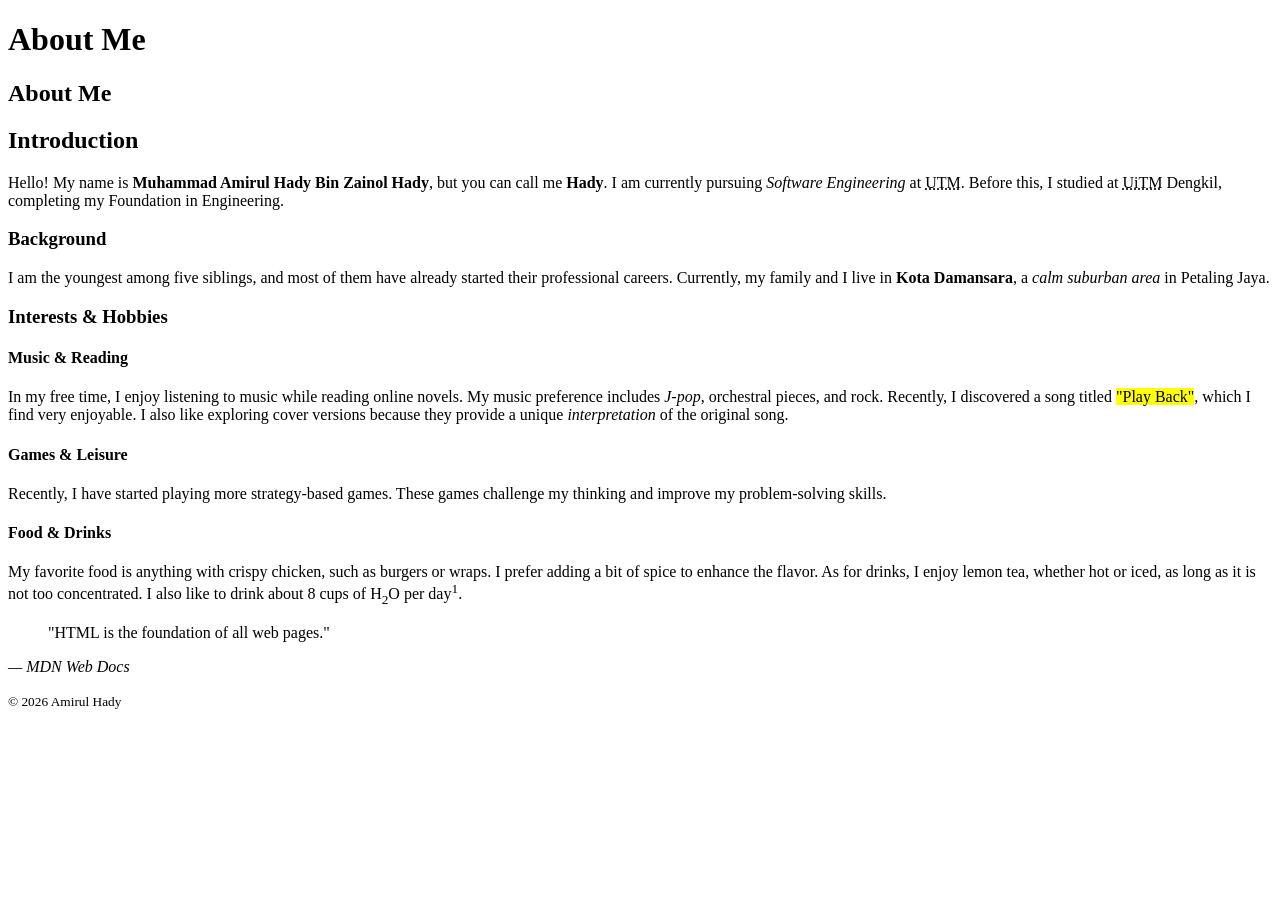
==== about.html @ 3e93d84f "Completed Task 2: About.html" ====
<!DOCTYPE html>
<html lang="en">
<head>
    <meta charset="UTF-8">
    <meta name="description" content="About Amirul Hady">
    <title>About | Amirul Hady</title>
</head>

<body>

<header><h1>About Me</h1></header>

<section id="about">

    <h2>About Me</h2>

    <h2>Introduction</h2>
    <p>
        Hello! My name is <strong>Muhammad Amirul Hady Bin Zainol Hady</strong>, but you can call me <b>Hady</b>. 
        I am currently pursuing <em>Software Engineering</em> at <abbr title="Universiti Teknologi Malaysia">UTM</abbr>. 
        Before this, I studied at <abbr title="Universiti Teknologi MARA">UiTM</abbr> Dengkil, completing my Foundation in Engineering.
    </p>

    <!-- 
    Difference:
    <strong> and <em> are semantic elements — they convey meaning and importance to browsers and screen readers.
    <b> and <i> are purely visual — they only change appearance without adding meaning.
    -->

    <h3>Background</h3>
    <p>
        I am the youngest among five siblings, and most of them have already started their professional careers. 
        Currently, my family and I live in <strong>Kota Damansara</strong>, a <i>calm suburban area</i> in Petaling Jaya.
    </p>

    <h3>Interests & Hobbies</h3>

    <h4>Music & Reading</h4>
    <p>
        In my free time, I enjoy listening to music while reading online novels. My music preference includes 
        <em>J-pop</em>, orchestral pieces, and rock. Recently, I discovered a song titled 
        <mark>"Play Back"</mark>, which I find very enjoyable. 
        I also like exploring cover versions because they provide a unique <dfn>interpretation</dfn> of the original song.
    </p>

    <h4>Games & Leisure</h4>
    <p>
        Recently, I have started playing more strategy-based games. These games challenge my thinking and improve 
        my problem-solving skills.
    </p>

    <h4>Food & Drinks</h4>
    <p>
        My favorite food is anything with crispy chicken, such as burgers or wraps. I prefer adding a bit of spice 
        to enhance the flavor. As for drinks, I enjoy lemon tea, whether hot or iced, as long as it is not too concentrated.
        I also like to drink about 8 cups of H<sub>2</sub>O per day<sup>1</sup>.
    </p>

    <blockquote cite="https://developer.mozilla.org">
                "HTML is the foundation of all web pages."
    </blockquote>
    <p><cite>— MDN Web Docs</cite></p>
    <small>© 2026 Amirul Hady</small>
</section>

</body>
</html>
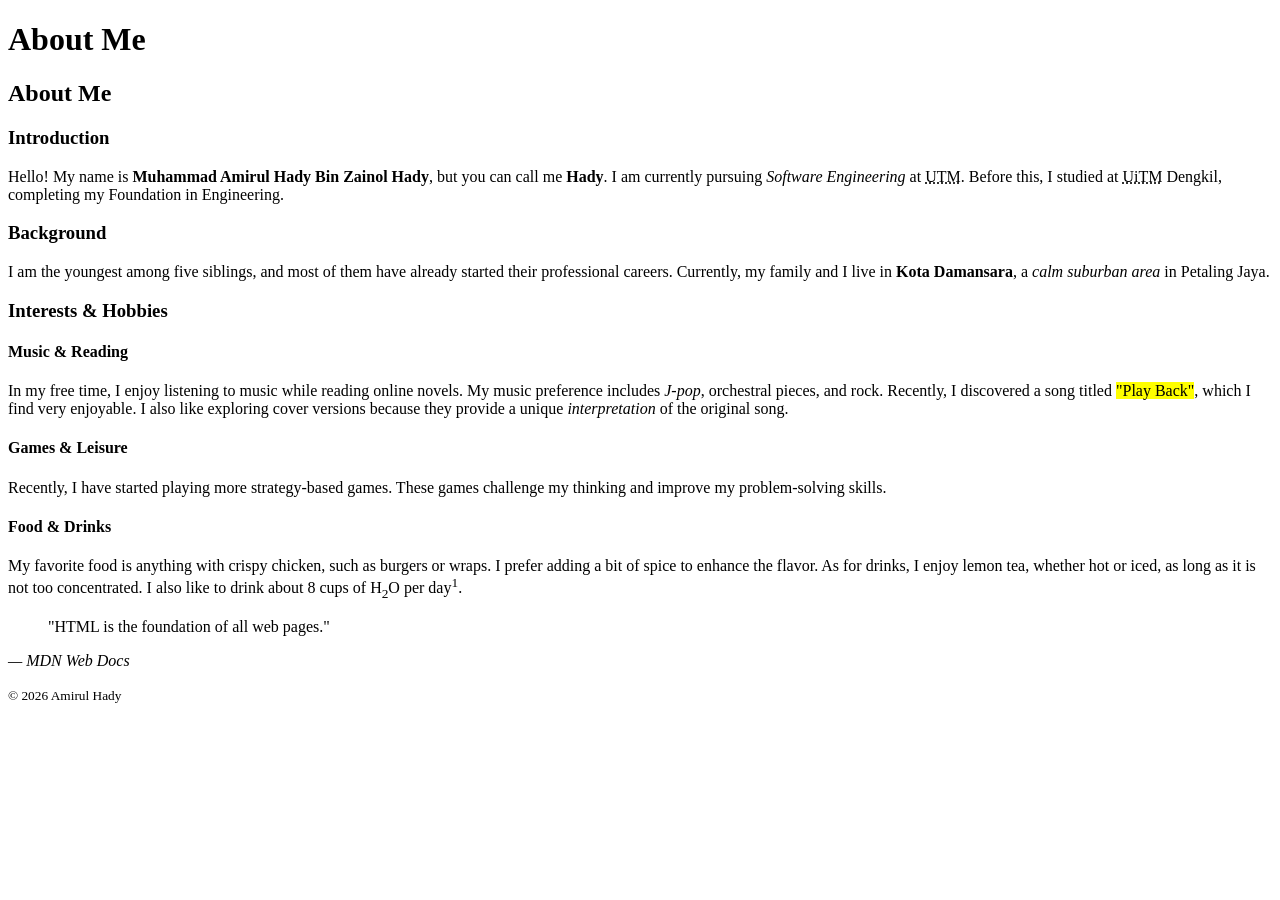
==== commit 7c92cab2: "Fix header and added navigation tab at skills.html" ====
--- a/about.html
+++ b/about.html
@@ -14,7 +14,7 @@
 
     <h2>About Me</h2>
 
-    <h2>Introduction</h2>
+    <h3>Introduction</h3>
     <p>
         Hello! My name is <strong>Muhammad Amirul Hady Bin Zainol Hady</strong>, but you can call me <b>Hady</b>. 
         I am currently pursuing <em>Software Engineering</em> at <abbr title="Universiti Teknologi Malaysia">UTM</abbr>. 
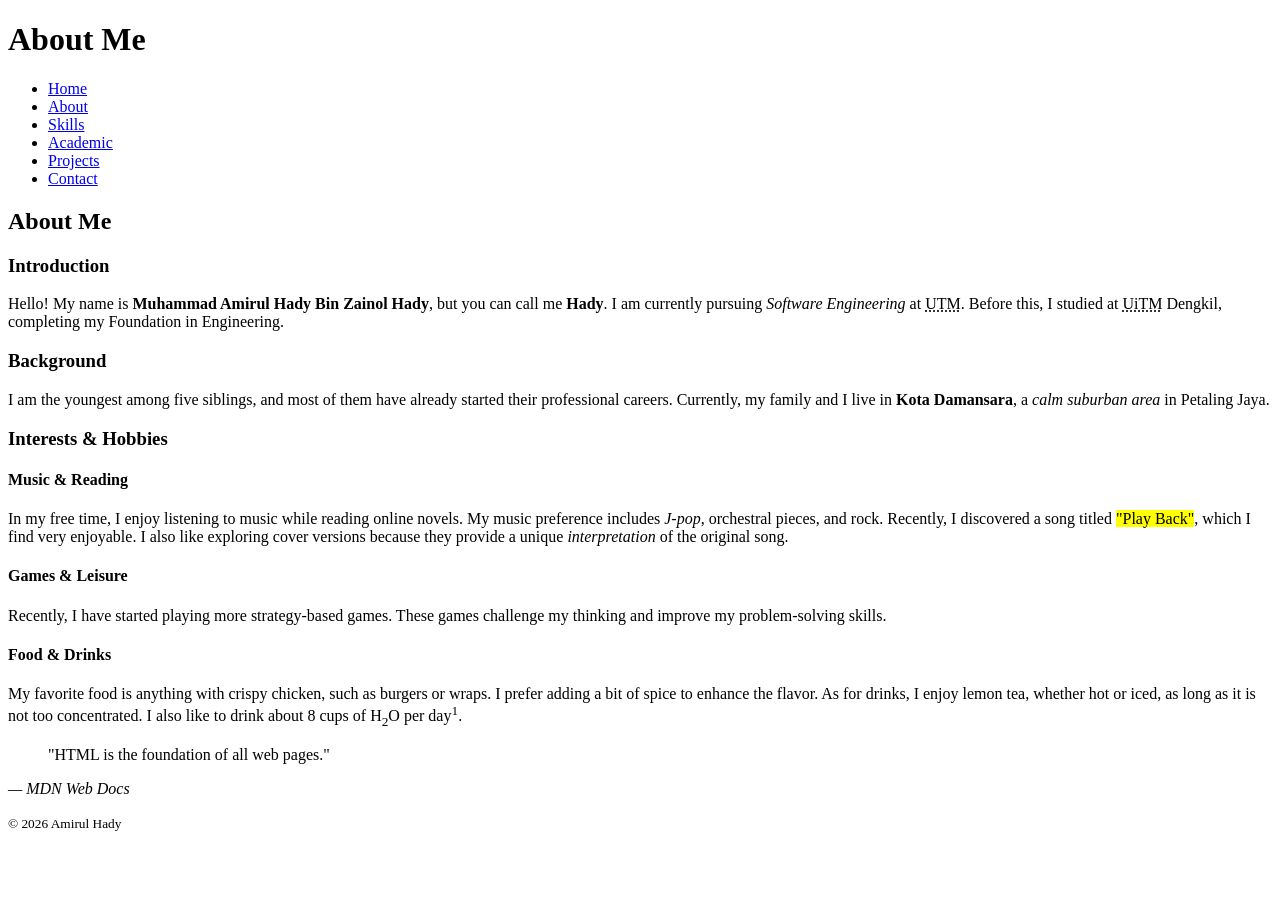
==== commit 3d1826ba: "Added all navigation to all html files" ====
--- a/about.html
+++ b/about.html
@@ -9,6 +9,17 @@
 <body>
 
 <header><h1>About Me</h1></header>
+
+<nav>
+    <ul>
+        <li><a href="index.html">Home</a></li>
+        <li><a href="about.html">About</a></li>
+        <li><a href="skills.html">Skills</a></li>
+        <li><a href="academic.html">Academic</a></li>
+        <li><a href="projects.html">Projects</a></li>
+        <li><a href="contact.html">Contact</a></li>
+    </ul>
+</nav>
 
 <section id="about">
 
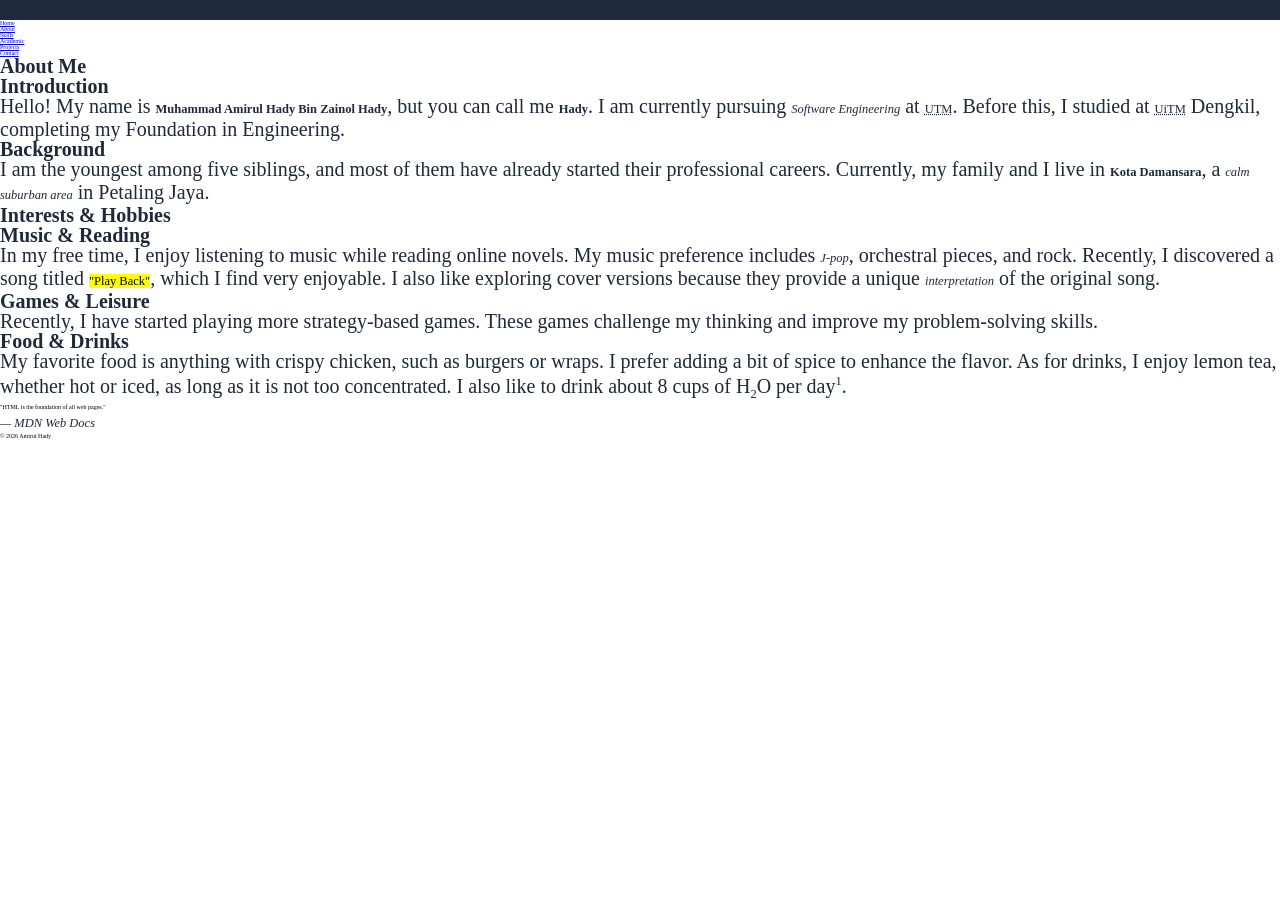
==== commit fd837058: "Complete Task 1B: Style.css file made and inserted <link rel="stylesheet" href="style.css"> to all h" ====
--- a/about.html
+++ b/about.html
@@ -4,6 +4,7 @@
     <meta charset="UTF-8">
     <meta name="description" content="About Amirul Hady">
     <title>About | Amirul Hady</title>
+    <link rel="stylesheet" href="style.css">
 </head>
 
 <body>
--- a/style.css
+++ b/style.css
@@ -0,0 +1,37 @@
+@import url('https://fonts.googleapis.com/css2?family=Lora&family=Playfair+Display&display=swap');
+
+/* ROOT VARIABLES */
+:root {
+    --color-primary: #1e293b;
+    --color-secondary: #334155;
+    --color-accent: #3b82f6;
+    --color-accent2: #f59e0b;
+    --color-light: #f8fafc;
+    --color-gray: #64748b;
+    --color-dark: #0f172a;
+    --font-body: 'Poppins', sans-serif;
+    --font-heading: 'Poppins', sans-serif;
+    --space-sm: 0.5rem;
+    --space-md: 1.5rem;
+    --space-lg: 3rem;
+}
+
+*,
+*::before,
+*::after {
+    box-sizing: border-box;
+    margin: 0;
+    padding: 0;
+    font-size: 62.5%;
+}
+
+h1, h2, h3, h4, p {
+    font-size: 2rem;
+    line-height: 2rem;
+    color: #1e293b;
+}
+
+header {
+    font-family: var(--font-heading);
+    background: var(--color-primary);
+}
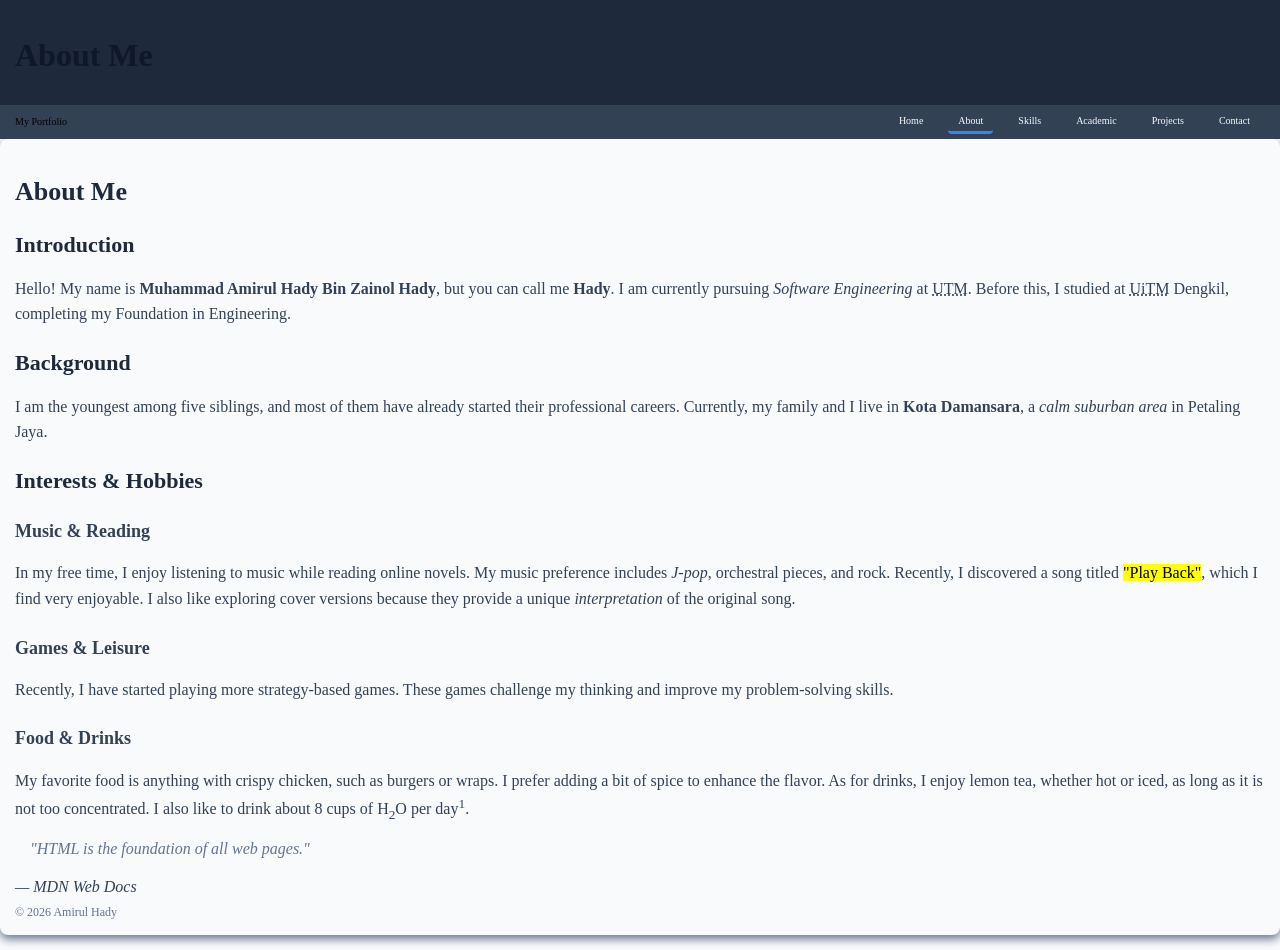
==== commit f1fa79d3: "Completed Task 3B" ====
--- a/about.html
+++ b/about.html
@@ -9,12 +9,15 @@
 
 <body>
 
-<header><h1>About Me</h1></header>
+<header>
+    <h1>About Me</h1>
+</header>
 
 <nav>
-    <ul>
+    <div class="logo">My Portfolio</div>
+    <ul class="nav-links">
         <li><a href="index.html">Home</a></li>
-        <li><a href="about.html">About</a></li>
+        <li><a href="about.html" class="active">About</a></li>
         <li><a href="skills.html">Skills</a></li>
         <li><a href="academic.html">Academic</a></li>
         <li><a href="projects.html">Projects</a></li>
--- a/style.css
+++ b/style.css
@@ -1,6 +1,7 @@
 @import url('https://fonts.googleapis.com/css2?family=Lora&family=Playfair+Display&display=swap');
 
-/* ROOT VARIABLES */
+
+/*TASK 1*/
 :root {
     --color-primary: #1e293b;
     --color-secondary: #334155;
@@ -9,29 +10,213 @@
     --color-light: #f8fafc;
     --color-gray: #64748b;
     --color-dark: #0f172a;
-    --font-body: 'Poppins', sans-serif;
-    --font-heading: 'Poppins', sans-serif;
+    --font-body: 'Lora', serif;;
+    --font-heading: 'Playfair Display', serif;
     --space-sm: 0.5rem;
     --space-md: 1.5rem;
     --space-lg: 3rem;
+}
+
+html {
+    font-size: 62.5%;
+}
+
+body {
+    margin: 0;
+    padding: 0;
+    font-family: var(--font-body);
+    background-color: var(--color-light);
+
 }
 
 *,
 *::before,
 *::after {
     box-sizing: border-box;
+}
+
+/*TASK 2*/
+h1 { 
+    font-size: 3.2rem; 
+    line-height: 1.2; 
+    color: var(--color-dark);
+    margin-bottom: var(--space-md);
+}
+
+h2 { 
+    font-size: 2.6rem; 
+    line-height: 1.3; 
+    color: var(--color-primary);
+    margin-bottom: var(--space-md);
+}
+
+h3 { 
+    font-size: 2.2rem; 
+    line-height: 1.3; 
+    color: var(--color-primary);
+    margin-bottom: var(--space-sm);
+}
+
+h4 { 
+    font-size: 1.8rem; 
+    line-height: 1.4; 
+    color: var(--color-secondary);
+    margin-bottom: var(--space-sm);
+}
+
+p {
+    font-size: 1.6rem;
+    line-height: 1.6;
+    color: var(--color-secondary);
+    margin-bottom: var(--space-sm);
+}
+
+small { 
+    font-size: 1.2rem; 
+    color: var(--color-gray);
+}
+
+blockquote {
+    font-size: 1.6rem;
+    font-style: italic;
+    color: var(--color-gray);
+    padding-left: var(--space-md);
+    margin: var(--space-md) 0;
+}
+
+code {
+    font-family: monospace;
+    background-color: var(--color-gray);
+    color: var(--color-light);
+    padding: 0.2rem 0.4rem;
+    border-radius: 4px;
+    font-size: 1.4rem;
+}
+
+caption {
+    font-size: 1.6rem;
+    margin-bottom: var(--space-sm);
+    color: var(--color-primary);
+}
+
+header {
+    background-color: var(--color-primary);
+    color: var(--color-light);
+    padding: var(--space-md);
+}
+
+nav {
+    background-color: var(--color-secondary);
+    padding: var(--space-sm);
+}
+
+main {
+    padding: var(--space-md);
+}
+
+footer {
+    background-color: var(--color-dark);
+    color: var(--color-light);
+    padding: var(--space-md);
+    margin-top: var(--space-lg);
+}
+
+nav a:link {
+    color: var(--color-light);
+    text-decoration: none;
+    padding: 0.5rem 1rem;
+    border-radius: 4px;
+    margin-right: 0.5rem;
+    display: inline-block;
+}
+
+nav a:visited {
+    color: var(--color-gray);
+}
+
+nav a:hover {
+    color: var(--color-primary);
+    background-color: var(--color-light);
+}
+
+nav a:active {
+    color: var(--color-accent2);
+}
+
+section {
+    background-color: var(--color-light);
+    padding: var(--space-md);
+    margin-bottom: var(--space-md);
+    border-radius: 8px;
+    box-shadow: 0 4px 10px var(--color-gray);
+}
+
+button {
+    padding: 0.8rem 1.6rem;
+    margin: 0.5rem;
+    border-radius: 6px;
+    border: none;
+    background-color: var(--color-accent);
+    color: var(--color-light);
+}
+
+/*TASK 3*/
+nav {
+    display: flex;
+    justify-content: space-between; /* Site name/logo left, links right */
+    align-items: center;
+    /* Apply position: sticky */
+    position: sticky;
+    top: 0;
+    z-index: 1000;
+    background-color: var(--color-secondary);
+    padding: var(--space-sm) var(--space-md);
+}
+
+nav ul.nav-links {
+    display: flex;        /* This stops the links from stacking */
+    flex-wrap: wrap;     /* Requirement: wrap naturally on narrow screens */
+    gap: 1rem;           /* Requirement: use gap */
     margin: 0;
     padding: 0;
-    font-size: 62.5%;
-}
-
-h1, h2, h3, h4, p {
-    font-size: 2rem;
-    line-height: 2rem;
-    color: #1e293b;
+    list-style: none;    /* Removes bullet points */
+}
+
+nav ul.nav-links li a {
+    text-decoration: none;
+    color: var(--color-light);
+    padding: 0.5rem 1rem;
+    border-radius: 4px;
+    /* Requirement: transition color and background-color */
+    transition: color 0.2s, background-color 0.2s;
+}
+
+nav ul.nav-links li a:hover {
+    /* Requirement: hover must change both */
+    color: var(--color-primary);
+    background-color: var(--color-light);
+}
+
+nav ul.nav-links li a.active {
+    border-bottom: 3px solid var(--color-accent);
 }
 
 header {
-    font-family: var(--font-heading);
-    background: var(--color-primary);
+    display: flex;
+    align-items: center; /* Requirement: align-items center */
+    justify-content: space-between;
+    background-color: var(--color-primary);
+    padding: var(--space-md);
+    color: var(--color-light);
+}
+
+header .text {
+    flex: 1; 
+}
+
+header .image img {
+    width: 200px;
+    height: 200px;
+    object-fit: cover;
+    border-radius: 50%;
 }
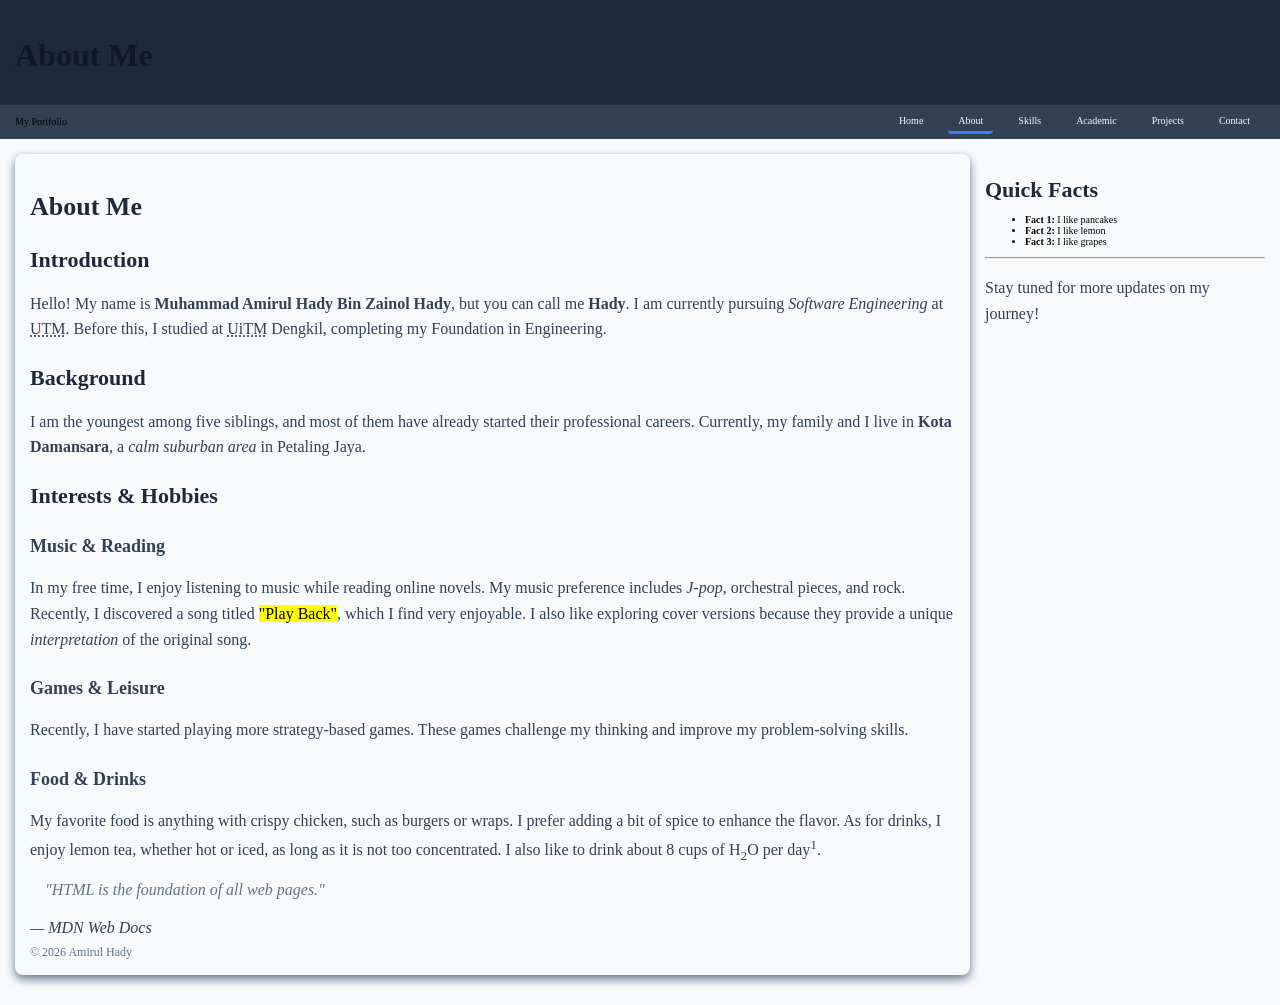
==== commit 896cc69e: "Completed Task 4B" ====
--- a/about.html
+++ b/about.html
@@ -24,6 +24,8 @@
         <li><a href="contact.html">Contact</a></li>
     </ul>
 </nav>
+
+<main class="grid-container-sidebar">
 
 <section id="about">
 
@@ -78,5 +80,18 @@
     <small>© 2026 Amirul Hady</small>
 </section>
 
+<aside class="sidebar">
+    <h3>Quick Facts</h3>
+    <ul>
+        <li><strong>Fact 1:</strong> I like pancakes</li>
+        <li><strong>Fact 2:</strong> I like lemon</li>
+        <li><strong>Fact 3:</strong> I like grapes</li>
+    </ul>
+    <hr>
+    <p>Stay tuned for more updates on my journey!</p>
+</aside>
+
+</main>
+
 </body>
 </html>
--- a/style.css
+++ b/style.css
@@ -219,4 +219,48 @@
     height: 200px;
     object-fit: cover;
     border-radius: 50%;
+}
+
+/* --- TASK 4 START --- */
+
+/* 1. RESPONSIVE CARD GRID (index.html) */
+.page-cards {
+    display: grid;
+    /* Requirement: auto-fit and minmax so cards wrap automatically */
+    grid-template-columns: repeat(auto-fit, minmax(260px, 1fr));
+    /* Requirement: at least 1.5rem gap */
+    gap: 2rem; 
+    /* Requirement: match heights visually */
+    grid-template-rows: auto; 
+    align-items: stretch;
+    margin-bottom: var(--space-lg);
+}
+
+/* 2. CARD STYLING & HOVER EFFECT */
+.card {
+    background-color: white;
+    padding: var(--space-md);
+    border-radius: 8px;
+    box-shadow: 0 2px 5px rgba(0,0,0,0.1);
+    /* Requirement: transition for transform */
+    transition: transform 0.2s;
+}
+
+/* Requirement: Lift effect on hover */
+.card:hover {
+    transform: translateY(-4px);
+}
+
+/* 3. GRID SPANNING */
+/* Requirement: make at least one element span the full width (e.g., a featured card) */
+.featured-card {
+    grid-column: span 2;
+}
+
+/* 4. TWO-COLUMN SIDEBAR LAYOUT (about.html or skills.html) */
+/* Apply this class to the <main> or a container wrapper */
+.grid-container-sidebar {
+    display: grid;
+    grid-template-columns: 1fr 280px; /* Requirement */
+    gap: 1.5rem; /* Requirement */
 }
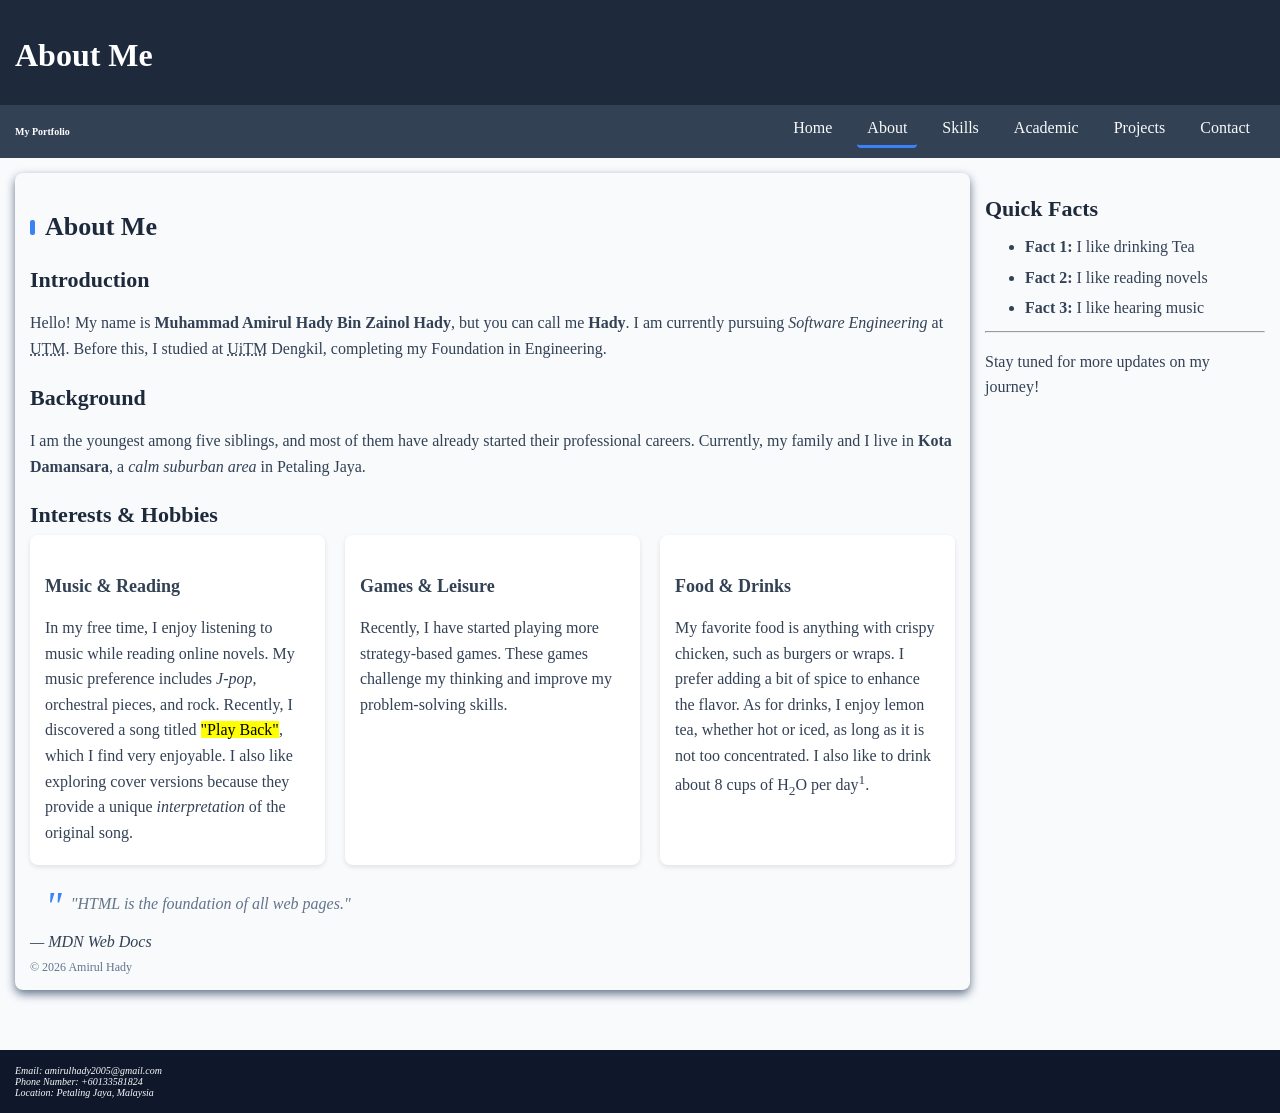
==== commit 23f51d33: "Add a few design for all html pages" ====
--- a/about.html
+++ b/about.html
@@ -5,6 +5,7 @@
     <meta name="description" content="About Amirul Hady">
     <title>About | Amirul Hady</title>
     <link rel="stylesheet" href="style.css">
+    <meta name="viewport" content="width=device-width, initial-scale=1.0">
 </head>
 
 <body>
@@ -52,26 +53,34 @@
 
     <h3>Interests & Hobbies</h3>
 
-    <h4>Music & Reading</h4>
-    <p>
-        In my free time, I enjoy listening to music while reading online novels. My music preference includes 
-        <em>J-pop</em>, orchestral pieces, and rock. Recently, I discovered a song titled 
-        <mark>"Play Back"</mark>, which I find very enjoyable. 
-        I also like exploring cover versions because they provide a unique <dfn>interpretation</dfn> of the original song.
-    </p>
+    <div class="page-cards">
+        <div class="card">
+        <h4>Music & Reading</h4>
+        <p>
+            In my free time, I enjoy listening to music while reading online novels. My music preference includes 
+            <em>J-pop</em>, orchestral pieces, and rock. Recently, I discovered a song titled 
+            <mark>"Play Back"</mark>, which I find very enjoyable. 
+            I also like exploring cover versions because they provide a unique <dfn>interpretation</dfn> of the original song.
+        </p>
+        </div>
 
-    <h4>Games & Leisure</h4>
-    <p>
-        Recently, I have started playing more strategy-based games. These games challenge my thinking and improve 
-        my problem-solving skills.
-    </p>
+        <div class="card">
+        <h4>Games & Leisure</h4>
+        <p>
+            Recently, I have started playing more strategy-based games. These games challenge my thinking and improve 
+            my problem-solving skills.
+        </p>
+        </div>
 
-    <h4>Food & Drinks</h4>
-    <p>
-        My favorite food is anything with crispy chicken, such as burgers or wraps. I prefer adding a bit of spice 
-        to enhance the flavor. As for drinks, I enjoy lemon tea, whether hot or iced, as long as it is not too concentrated.
-        I also like to drink about 8 cups of H<sub>2</sub>O per day<sup>1</sup>.
-    </p>
+        <div class="card">
+        <h4>Food & Drinks</h4>
+        <p>
+            My favorite food is anything with crispy chicken, such as burgers or wraps. I prefer adding a bit of spice 
+            to enhance the flavor. As for drinks, I enjoy lemon tea, whether hot or iced, as long as it is not too concentrated.
+            I also like to drink about 8 cups of H<sub>2</sub>O per day<sup>1</sup>.
+        </p>
+        </div>
+    </div>
 
     <blockquote cite="https://developer.mozilla.org">
                 "HTML is the foundation of all web pages."
@@ -83,9 +92,9 @@
 <aside class="sidebar">
     <h3>Quick Facts</h3>
     <ul>
-        <li><strong>Fact 1:</strong> I like pancakes</li>
-        <li><strong>Fact 2:</strong> I like lemon</li>
-        <li><strong>Fact 3:</strong> I like grapes</li>
+        <li><strong>Fact 1:</strong> I like drinking Tea</li>
+        <li><strong>Fact 2:</strong> I like reading novels</li>
+        <li><strong>Fact 3:</strong> I like hearing music</li>
     </ul>
     <hr>
     <p>Stay tuned for more updates on my journey!</p>
@@ -93,5 +102,13 @@
 
 </main>
 
+<footer>
+    <address>
+        Email: amirulhady2005@gmail.com<br>
+        Phone Number: +60133581824<br>
+        Location: Petaling Jaya, Malaysia
+    </address>
+</footer>
+
 </body>
 </html>
--- a/style.css
+++ b/style.css
@@ -1,5 +1,12 @@
 @import url('https://fonts.googleapis.com/css2?family=Lora&family=Playfair+Display&display=swap');
 
+/* TASK 5 */
+/* ============================================
+BREAKPOINTS
+mobile-first base: 320px and up (default)
+tablet: @media (min-width: 600px)
+desktop: @media (min-width: 1024px)
+============================================ */
 
 /*TASK 1*/
 :root {
@@ -35,11 +42,20 @@
     box-sizing: border-box;
 }
 
+/* TASK 5 */
+img {
+    margin-left: auto;
+    margin-right: auto;
+    max-width: 100%;
+    height: auto;
+    display: block;
+}
+
 /*TASK 2*/
 h1 { 
     font-size: 3.2rem; 
     line-height: 1.2; 
-    color: var(--color-dark);
+    color: #ffffff;
     margin-bottom: var(--space-md);
 }
 
@@ -101,7 +117,7 @@
 
 header {
     background-color: var(--color-primary);
-    color: var(--color-light);
+    color: #ffffff;
     padding: var(--space-md);
 }
 
@@ -160,9 +176,12 @@
     color: var(--color-light);
 }
 
+
+
 /*TASK 3*/
 nav {
     display: flex;
+    flex-direction: column;
     justify-content: space-between; /* Site name/logo left, links right */
     align-items: center;
     /* Apply position: sticky */
@@ -175,6 +194,7 @@
 
 nav ul.nav-links {
     display: flex;        /* This stops the links from stacking */
+    flex-direction: column;
     flex-wrap: wrap;     /* Requirement: wrap naturally on narrow screens */
     gap: 1rem;           /* Requirement: use gap */
     margin: 0;
@@ -203,6 +223,7 @@
 
 header {
     display: flex;
+    flex-direction: column;
     align-items: center; /* Requirement: align-items center */
     justify-content: space-between;
     background-color: var(--color-primary);
@@ -221,46 +242,273 @@
     border-radius: 50%;
 }
 
-/* --- TASK 4 START --- */
-
-/* 1. RESPONSIVE CARD GRID (index.html) */
+/*TASK 4*/
+
+/*RESPONSIVE CARD GRID*/
 .page-cards {
-    display: grid;
-    /* Requirement: auto-fit and minmax so cards wrap automatically */
-    grid-template-columns: repeat(auto-fit, minmax(260px, 1fr));
-    /* Requirement: at least 1.5rem gap */
+    display: grid; 
+    grid-template-columns: repeat(auto-fit, minmax(260px, 1fr)); /* auto-fit and minmax so cards wrap automatically */
     gap: 2rem; 
-    /* Requirement: match heights visually */
-    grid-template-rows: auto; 
+    grid-template-rows: auto;     /* match heights visually */
     align-items: stretch;
     margin-bottom: var(--space-lg);
 }
 
-/* 2. CARD STYLING & HOVER EFFECT */
+/*CARD STYLING & HOVER EFFECT*/
 .card {
     background-color: white;
     padding: var(--space-md);
     border-radius: 8px;
-    box-shadow: 0 2px 5px rgba(0,0,0,0.1);
-    /* Requirement: transition for transform */
+    box-shadow: 0 2px 5px rgba(0,0,0,0.1);/
     transition: transform 0.2s;
 }
 
-/* Requirement: Lift effect on hover */
 .card:hover {
     transform: translateY(-4px);
 }
 
-/* 3. GRID SPANNING */
-/* Requirement: make at least one element span the full width (e.g., a featured card) */
 .featured-card {
     grid-column: span 2;
 }
 
-/* 4. TWO-COLUMN SIDEBAR LAYOUT (about.html or skills.html) */
-/* Apply this class to the <main> or a container wrapper */
 .grid-container-sidebar {
     display: grid;
-    grid-template-columns: 1fr 280px; /* Requirement */
-    gap: 1.5rem; /* Requirement */
+    grid-template-columns: 1fr; 
+    gap: 1.5rem; 
+}
+
+/*TASK 5*/
+/*TABLET ENHANCEMENTS*/
+@media (min-width: 600px) {
+    header {
+        flex-direction: row; /* Unlocks side-by-side header */
+        text-align: left;
+    }
+
+    .page-cards {
+        grid-template-columns: repeat(2, 1fr);
+    }
+}
+
+/*DESKTOP ENHANCEMENTS*/
+@media (min-width: 1024px) {
+    nav {
+        flex-direction: row; /* Unlocks horizontal nav bar */
+        justify-content: space-between;
+    }
+
+    nav ul.nav-links {
+        flex-direction: row; /* Unlocks horizontal link list */
+        justify-content: space-between;
+    }
+
+    .page-cards {
+        grid-template-columns: repeat(3, 1fr);
+        display: grid;
+        gap: 2rem;
+    }
+
+    .featured-card {
+        grid-column: span 1; 
+    }
+
+    .grid-container-sidebar {
+        grid-template-columns: 1fr 280px; 
+    }
+}
+
+/*TASK 6*/
+/*FORM STYLES*/
+form {
+    max-width: 600px;
+    margin: 0 auto;
+    display: flex;
+    flex-direction: column;
+    gap: var(--space-md);
+}
+
+input, textarea, select {
+    padding: 1.2rem;
+    border: 2px solid var(--color-gray);
+    border-radius: 6px;
+    font-family: var(--font-body);
+    font-size: 1.6rem;
+    width: 100%;
+    transition: border-color 0.3s, box-shadow 0.3s;
+}
+
+input:focus, textarea:focus, select:focus {
+    outline: none;
+    border-color: var(--color-accent);
+    box-shadow: 0 0 8px var(--color-accent);
+}
+
+button[type="submit"] {
+    background-color: var(--color-accent);
+    color: var(--color-light);
+    padding: 1.2rem 2.4rem;
+    border: none;
+    border-radius: 6px;
+    cursor: pointer;
+    font-weight: bold;
+    transition: background-color 0.3s ease; /* transition on hover */
+}
+
+button[type="submit"]:hover {
+    background-color: var(--color-primary);
+}
+
+button[type="submit"]:active {
+    transform: scale(0.97); 
+}
+
+
+/*PSEUDO-ELEMENTS*/
+section h2::before {
+    content: "";
+    display: inline-block;
+    width: 5px;
+    height: 1.5rem;
+    background-color: var(--color-accent);
+    margin-right: 1rem;
+    border-radius: 2px;
+}
+
+blockquote::before {
+    content: '"'; 
+    font-family: var(--font-heading);
+    font-size: 4rem;
+    color: var(--color-accent);
+    line-height: 0;
+    vertical-align: middle;
+    margin-right: 0.5rem;
+}
+
+tbody tr:nth-child(even) {
+    background-color: #e2e8f0;
+}
+
+tbody tr:nth-child(odd) {
+    background-color: var(--color-light);
+}
+
+/*PSEUDO-CLASSES*/
+.contact-list li {
+    border-top: 1px solid var(--color-gray);
+    padding: 0.5rem 0;
+    list-style: none;
+}
+
+.contact-list li:first-child {
+    border-top: none;
+}
+
+.contact-list li:last-child {
+    border-bottom: none;
+    margin-bottom: 0;
+}
+
+/*extra*/
+  .center-table {
+    margin-left: auto;
+    margin-right: auto;
+    width: 80%; /* Ensure width is less than 100% */
+  }
+
+  table, th, td {
+    border: 1px solid black;
+    border-collapse: collapse; /* For a cleaner look */
+    padding: 10px;
+  }
+
+  li {
+    font-size: 1.6rem;
+    line-height: 1.6;
+    color: var(--color-secondary);
+    margin-bottom: var(--space-sm);
+  }
+
+  dt {
+  font-size: 1.6rem;
+  padding-bottom: 5px;
+  }
+
+  dl {
+  font-size: 1.6rem;
+  padding-bottom: 5px;
+  }
+
+  .Container {
+    background-color: lightblue;
+    border: 1px solid black;
+    padding: 15px; 
+    margin-bottom: 10px;
+  }
+
+.card_p {
+    background-color: white;
+    padding: var(--space-md);
+    border-radius: 8px;
+    box-shadow: 0 4px 10px rgba(0,0,0,0.1);
+    transition: transform 0.3s ease, box-shadow 0.3s ease;
+    display: flex;
+    flex-direction: column;
+}
+
+.card_p:hover {
+    transform: translateY(-5px);
+    box-shadow: 0 8px 15px var(--color-gray);
+}
+
+.featured-card {
+    border: 2px solid var(--color-accent);
+    background-color: #f0f7ff; 
+}
+
+.featured-card .profile-feature-img {
+    height: 350px;
+    width: 100%;
+    object-fit: cover;
+    border-radius: 8px;
+}
+
+.featured-card h3 {
+    font-size: 2.8rem;
+    color: var(--color-dark);
+    margin-top: var(--space-md);
+}
+
+.card_p img {
+    width: 100%;
+    height: 180px;
+    object-fit: cover;
+    border-radius: 4px;
+}
+
+.placeholder-box {
+    height: 180px;
+    background-color: var(--color-gray);
+    border-radius: 8px;
+    display: flex;
+    align-items: center;
+    justify-content: center;
+    color: var(--color-light);
+    margin-bottom: var(--space-sm);
+}
+
+.card_p code {
+    align-self: flex-start;
+    margin-top: auto;
+    background-color: var(--color-accent);
+}
+
+@media (max-width: 600px) {
+    .featured-card .profile-feature-img {
+        height: 250px;
+    }
+}
+
+.logo {
+    color: #ffffff;
+    font-weight: bold;
 }
